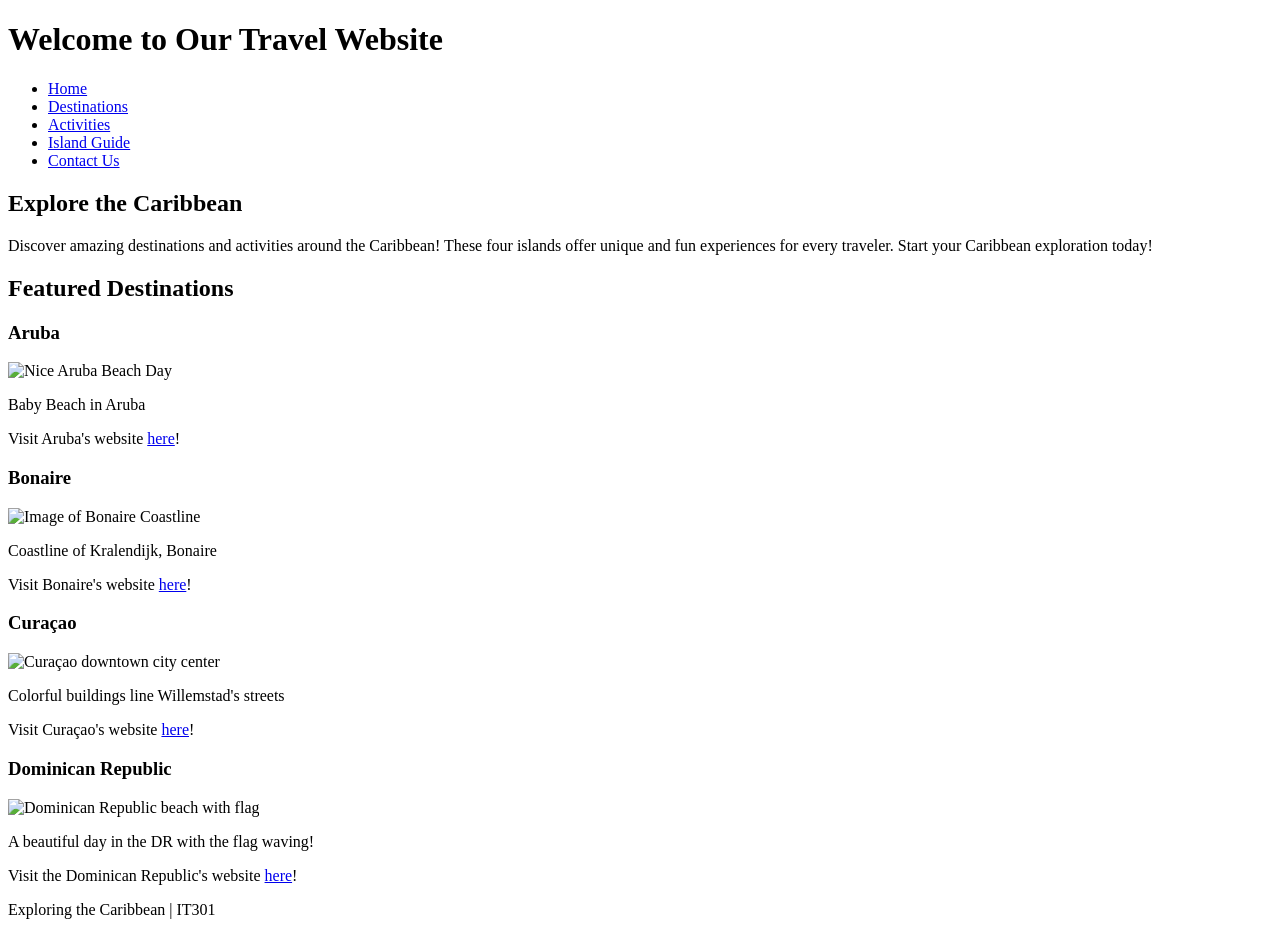
==== index.html @ 91b3cb24 "Create homepage for Caribbean travel website This HTML file serves as the homepage for a travel webs" ====
<!DOCTYPE html>
<html lang="en">
<head>
    <meta charset="UTF-8">
    <meta name="viewport" content="width=device-width, initial-scale=1.0">
    <title>Exploring the Caribbean - Home</title>
    <link rel="stylesheet" href="styles.css">
</head>
<body>
    <header>
        <h1>Welcome to Our Travel Website</h1>
        <nav>
            <ul>
                <li><a href="index.html">Home</a></li>
                <li><a href="destinations.html">Destinations</a></li>
                <li><a href="activities.html">Activities</a></li>
                <li><a href="island-guide.html">Island Guide</a></li>
                <li><a href="contact.html">Contact Us</a></li>
            </ul>
        </nav>
    </header>
<main class="home">
    <section>
        <h2>Explore the Caribbean</h2>
        <p>Discover amazing destinations and activities around the Caribbean! These four islands offer unique and fun experiences for every traveler.
            Start your Caribbean exploration today!
        </p>
    </section>
    
    <section>
        <h2>Featured Destinations</h2>

        <div class="destination">
            <h3>Aruba</h3>
            <img src="images/aruba2.webp" alt="Nice Aruba Beach Day">
            <p>Baby Beach in Aruba</p>
            <p>Visit Aruba's website <a href="https://www.aruba.com/us" target="_blank">here</a>!</p>
        </div>

        <div class="destination">
            <h3>Bonaire</h3>
            <img src="images/bonaire3.webp" alt="Image of Bonaire Coastline">
            <p>Coastline of Kralendijk, Bonaire</p>
            <p>Visit Bonaire's website <a href="https://www.tourismbonaire.com/" target="_blank">here</a>!</p>
        </div>

        <div class="destination">
            <h3>Curaçao</h3>
            <img src="images/curacao1.webp" alt="Curaçao downtown city center">
            <p>Colorful buildings line Willemstad's streets</p>
            <p>Visit Curaçao's website <a href="https://www.curacao.com/en" target="_blank">here</a>!</p>
        </div>

        <div class="destination">
            <h3>Dominican Republic</h3>
            <img src="images/DR1.webp" alt="Dominican Republic beach with flag">
            <p>A beautiful day in the DR with the flag waving!</p>
            <p>Visit the Dominican Republic's website <a href="https://www.godominicanrepublic.com/" target="_blank">here</a>!</p>
        </div>
    </section>
</main>
    <footer>
        <p>Exploring the Caribbean | IT301</p>
    </footer>
</body>
</html>
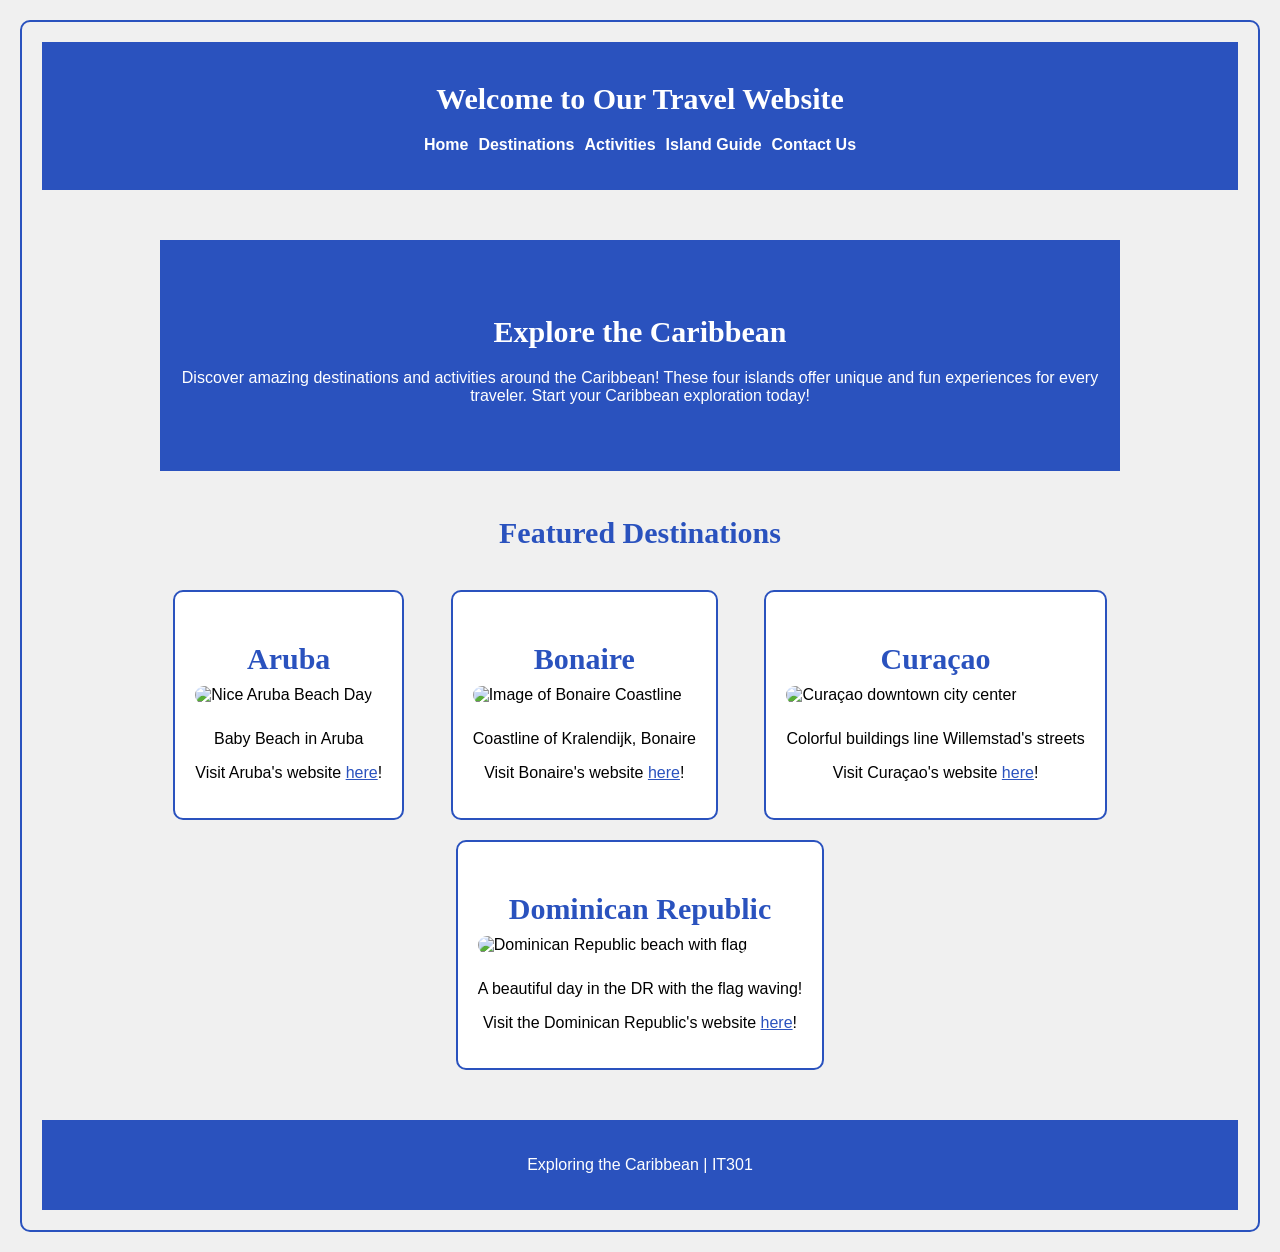
==== commit 46a96c16: "Fix HTML formatting and update images" ====
--- a/index.html
+++ b/index.html
@@ -39,7 +39,7 @@
 
         <div class="destination">
             <h3>Bonaire</h3>
-            <img src="images/bonaire3.webp" alt="Image of Bonaire Coastline">
+            <img src="images/bonaire3-windsurf.webp" alt="Image of Bonaire Coastline">
             <p>Coastline of Kralendijk, Bonaire</p>
             <p>Visit Bonaire's website <a href="https://www.tourismbonaire.com/" target="_blank">here</a>!</p>
         </div>
--- a/styles.css
+++ b/styles.css
@@ -0,0 +1,256 @@
+/*Selects every element - helps with formatting and keeping items inside borders */
+* {
+    box-sizing: border-box;
+}
+
+/*Use Arial font - 20px margin outside - 20px padding inside*/
+body {
+    font-family: Arial, sans-serif;
+    background-color: #f0f0f0;
+    margin: 20px;
+    padding: 20px;
+    border: 2px solid #2a52be;
+    border-radius: 10px;
+}
+
+/*heading h1 will be white and centered*/
+body h1 {
+    color: white;
+    text-align: center;
+}
+
+/*heading h2 will be white and centered*/
+body h2 {
+    color: white;
+    text-align: center;
+}
+
+/*All heading will be in Times new Roman font and 30px font size*/
+h1, h2, h3 {
+    font-family: 'Times New Roman', Times, serif;
+    font-size: 30px;
+}
+
+/*links are blue and underlined*/
+a {
+    color: #2a52be;
+    text-decoration: underline;
+}
+
+/*Items within the header will be in a blue box with white text
+20px padding inside border - 20px margin at the bottom until next container*/
+header {
+    background-color: #2a52be;
+    color: white;
+    padding: 20px;
+    margin-bottom: 20px;
+}
+
+/*List displayed as flex container - no bullet points!*/
+nav ul {
+    display: flex;
+    justify-content: center;
+    flex-wrap: wrap;
+    gap: 10px;
+    padding: 0;
+    list-style: none;
+}
+
+/*text inside will be white and bold*/
+nav a {
+    color: white;
+    text-decoration: none;
+    font-weight: bold;
+}
+
+/*The main content of the website cannot exceed 1000px - margins are autofixed - 30px extra space at top/bottom 20px left/right*/
+main {
+    max-width: 1000px;
+    margin: auto;
+    padding: 30px 20px;
+}
+
+/*heading h2 inside main will be centered and blue with 20px of margin below it*/
+main h2 {
+    text-align: center;
+    color: #2a52be;
+    margin-bottom: 20px;
+}
+
+/*Styles "Explore the Caribbean" container on index.html - relative position keeps the element
+in a good flow spot for the document - 50px padding above/below 10px padding left/right - centered and white text with a blue background*/
+.home > section:first-child {
+    position: relative;
+    text-align: center;
+    color: white;
+    padding: 50px 10px;
+    background-color: #2a52be;
+}
+
+/*h2 heading with blue background needs white text*/
+.home > section:first-child h2 {
+    color: white;
+}
+
+/*Style destination cards in index.html and destinations.html - 20px gap between all elements - 20px of margin above*/
+.home > section:nth-child(2) {
+    display: flex;
+    flex-wrap: wrap;
+    justify-content: space-around;
+    gap: 20px;
+    margin-top: 20px;
+}
+
+/*headings take up entire row and are centered and blue*/
+.home > section:nth-child(2) > h2 {
+    width: 100%;
+    text-align: center;
+    color: #2a52be;
+}
+
+/*The individual destinations have their own containers with a small blue border and 20px of padding on the inside - rounded corners*/
+.destination {
+    background-color: white;
+    border: 2px solid #2a52be;
+    border-radius: 10px;
+    padding: 20px;
+}
+
+/*images take up whole row - rounded corners - 10px margin beneath image*/
+.destination img {
+    width: 100%;
+    height: auto;
+    border-radius: 10px;
+    margin-bottom: 10px;
+}
+
+/*h3 in destination class is blue and centered with 10px of margin beneath*/
+.destination h3 {
+    color: #2a52be;
+    margin-bottom: 10px;
+    text-align: center;
+}
+
+/*paragraphs in destination class have black text and are centered*/
+.destination p {
+    color: black;
+    text-align: center;
+}
+
+/*Display the destination containers in a 2x2 grid - 15px gap between each*/
+.destination-page {
+    display: grid;
+    grid-template-columns: repeat(2, 1fr);
+    gap: 15px;
+}
+
+/*Same layout and colors as destination containers*/
+.activity {
+    background-color: white;
+    border: 2px solid #2a52be;
+    border-radius: 10px;
+    padding: 20px;
+    margin-bottom: 20px;
+}
+
+/*h3 heading in activity class is blue and centered*/
+.activity h3 {
+    color: #2a52be;
+    text-align: center;
+}
+
+/*Format list & bullet points*/
+.activity ul {
+    padding-left: 25px;
+}
+
+/*able to scroll on table if it is bigger than the container can hold*/
+.table-container {
+    overflow-x: auto;
+}
+
+/*the table fills its containers and the borders of cells next to each other are combined to make 1 collective border*/
+table {
+    width: 100%;
+    border-collapse: collapse;
+    margin-bottom: 20px;
+}
+
+/*creating the table and centering the text*/
+th, td {
+    border: 1px solid #2a52be;
+    padding: 5px;
+    text-align: center;
+}
+
+/*same layout and colors as destination and activity containers*/
+.island-info {
+    background-color: white;
+    border: 2px solid #2a52be;
+    border-radius: 10px;
+    padding: 20px;
+    margin-bottom: 20px;
+}
+
+/*h3 header in island-info class is blue and centered*/
+.island-info h3 {
+    color: #2a52be;
+    text-align: center;
+}
+
+/*format lists in main*/
+main ul {
+    padding-left: 25px;
+}
+
+/*styling the form in contact.html with rounded 2px blue borders - 600px allows so the container does not get too wide*/
+form {
+    background-color: white;
+    border: 2px solid #2a52be;
+    border-radius: 10px;
+    padding: 20px;
+    max-width: 600px;
+    margin: auto;
+}
+
+/*Labels on form are displayed in block form and are blue with 5px of margin below*/
+form label {
+    display: block;
+    margin-bottom: 5px;
+    color: #2a52be;
+}
+
+/*building the button*/
+button {
+    background-color: #2a52be;
+    color: white;
+    padding: 10px;
+    border-radius: 5px;
+    cursor: pointer;
+}
+
+/*button turns green when hovered over*/
+button:hover {
+    background-color: green;
+}
+
+/*footer design*/
+footer {
+    background-color: #2a52be;
+    color: white;
+    padding: 20px;
+    text-align: center;
+    margin-top: 20px;
+}
+
+/*Media query for smaller screens*/
+@media (max-width: 600px) {
+    nav ul {
+        flex-direction: column;
+        align-items: center;
+        gap: 15px;
+    }
+    .destination-page {
+        grid-template-columns: 1fr;
+    }
+}
